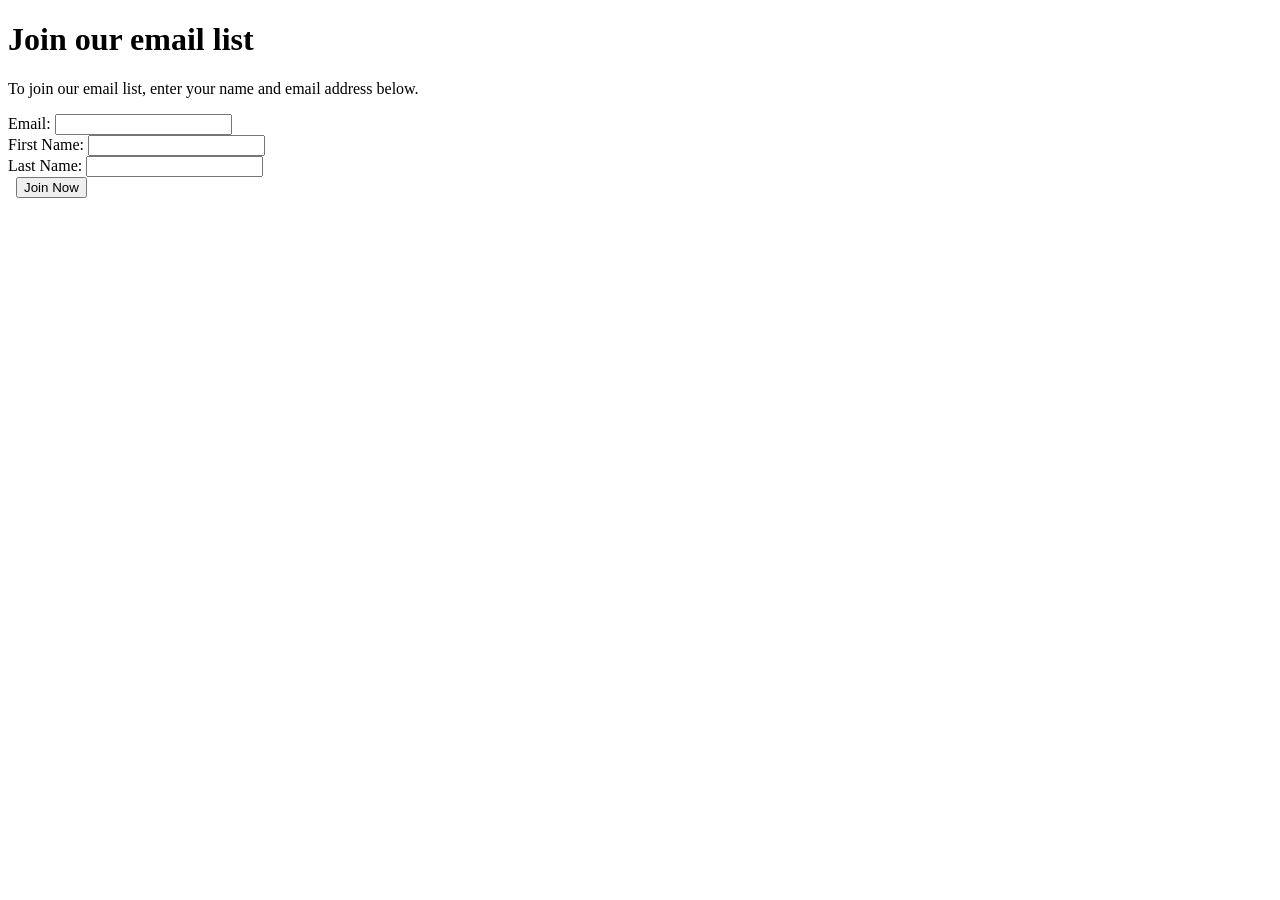
==== src/main/webapp/index.html @ df85158b "Thêm tất cả file dự án" ====
<!DOCTYPE html>
<html>
<head>
    <meta charset="utf-8">
    <title>Murach's Java Servlets and JSP</title>
    <link rel="stylesheet" href="styles/main.css" type="text/css"/>
</head>
<body>
    <h1>Join our email list</h1>
    <p>To join our email list, enter your name and email address below.</p>

    <form action="emailList" method="post">
        <input type="hidden" name="action" value="add">

        <label>Email:</label>
        <input type="email" name="email" required><br>

        <label>First Name:</label>
        <input type="text" name="firstName" required><br>

        <label>Last Name:</label>
        <input type="text" name="lastName" required><br>

        <label>&nbsp;</label>
        <input type="submit" value="Join Now" id="submit">
    </form>
</body>
</html>
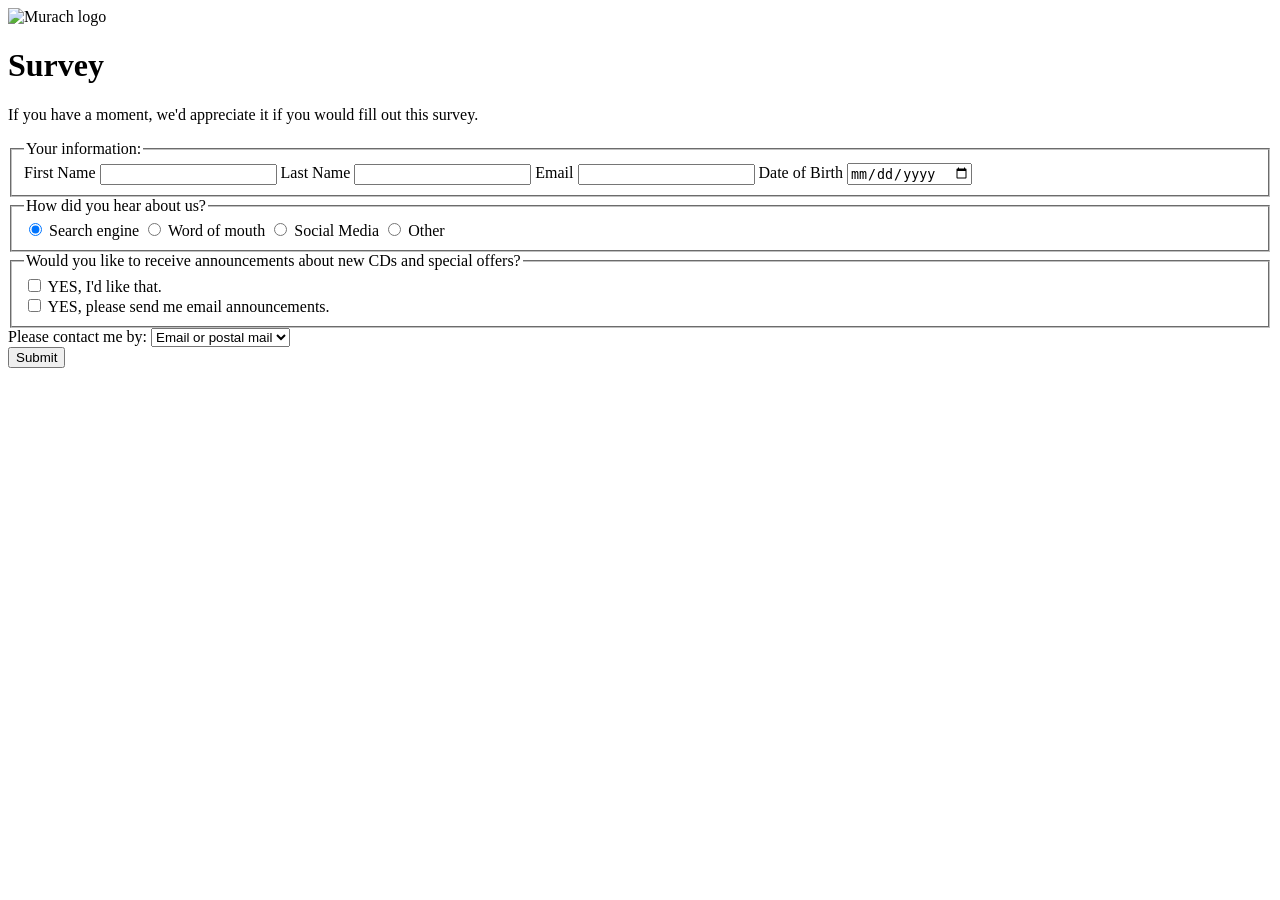
==== commit 075643ab: "Cập nhật mã mới" ====
--- a/src/main/webapp/index.html
+++ b/src/main/webapp/index.html
@@ -1,28 +1,69 @@
 <!DOCTYPE html>
-<html>
+<html lang="en">
 <head>
-    <meta charset="utf-8">
-    <title>Murach's Java Servlets and JSP</title>
-    <link rel="stylesheet" href="styles/main.css" type="text/css"/>
+    <meta charset="UTF-8" />
+    <title>Survey</title>
+    <link rel="stylesheet" href="styles/main.css" />
 </head>
 <body>
-    <h1>Join our email list</h1>
-    <p>To join our email list, enter your name and email address below.</p>
+<div class="topbar"></div>
+<header class="brand">
+    <!-- Nếu bạn đã chép ảnh vào webapp/images/, đổi src bên dưới thành images/murach-logo.png -->
+    <img src="src/main/webapp/image/murach-logo.png" alt="Murach logo">
+</header>
 
-    <form action="emailList" method="post">
-        <input type="hidden" name="action" value="add">
+<main class="container">
+    <h1>Survey</h1>
+    <p class="lead">If you have a moment, we'd appreciate it if you would fill out this survey.</p>
 
-        <label>Email:</label>
-        <input type="email" name="email" required><br>
+    <form action="emailList" method="post" class="form-card">
+        <fieldset>
+            <legend>Your information:</legend>
 
-        <label>First Name:</label>
-        <input type="text" name="firstName" required><br>
+            <label for="firstName">First Name</label>
+            <input id="firstName" name="firstName" type="text" required>
 
-        <label>Last Name:</label>
-        <input type="text" name="lastName" required><br>
+            <label for="lastName">Last Name</label>
+            <input id="lastName" name="lastName" type="text" required>
 
-        <label>&nbsp;</label>
-        <input type="submit" value="Join Now" id="submit">
+            <label for="email">Email</label>
+            <input id="email" name="email" type="email" required>
+
+            <label for="dob">Date of Birth</label>
+            <input id="dob" name="dob" type="date" placeholder="dd/mm/yyyy">
+        </fieldset>
+
+        <fieldset>
+            <legend>How did you hear about us?</legend>
+            <div class="inline-group">
+                <label><input type="radio" name="hearAbout" value="Search engine" checked> Search engine</label>
+                <label><input type="radio" name="hearAbout" value="Word of mouth"> Word of mouth</label>
+                <label><input type="radio" name="hearAbout" value="Social Media"> Social Media</label>
+                <label><input type="radio" name="hearAbout" value="Other"> Other</label>
+            </div>
+        </fieldset>
+
+        <fieldset>
+            <legend>Would you like to receive announcements about new CDs and special offers?</legend>
+            <div class="opt-block">
+                <label><input type="checkbox" name="receiveCds" value="yes"> YES, I'd like that.</label>
+            </div>
+            <div class="opt-block">
+                <label><input type="checkbox" name="receiveEmails" value="yes"> YES, please send me email announcements.</label>
+            </div>
+        </fieldset>
+
+        <label for="contactBy">Please contact me by:</label>
+        <select id="contactBy" name="contactBy">
+            <option>Email or postal mail</option>
+            <option>Email only</option>
+            <option>Postal mail only</option>
+        </select>
+
+        <div class="actions">
+            <button type="submit">Submit</button>
+        </div>
     </form>
+</main>
 </body>
 </html>
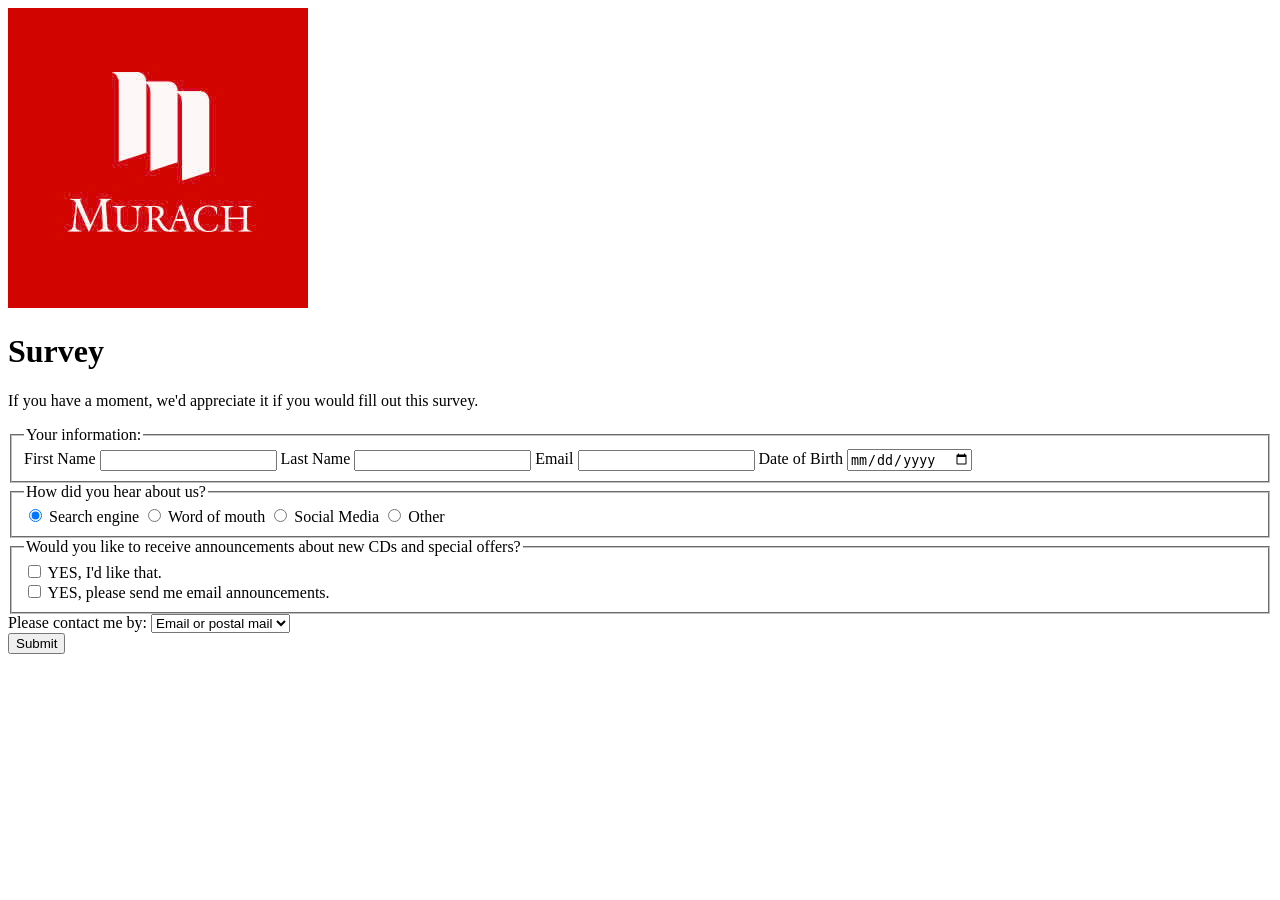
==== commit be1939c9: "Cập nhật mã mới" ====
--- a/src/main/webapp/index.html
+++ b/src/main/webapp/index.html
@@ -9,7 +9,7 @@
 <div class="topbar"></div>
 <header class="brand">
     <!-- Nếu bạn đã chép ảnh vào webapp/images/, đổi src bên dưới thành images/murach-logo.png -->
-    <img src="src/main/webapp/image/murach-logo.png" alt="Murach logo">
+    <img src="images/murach-logo.png" alt="Murach logo">
 </header>
 
 <main class="container">
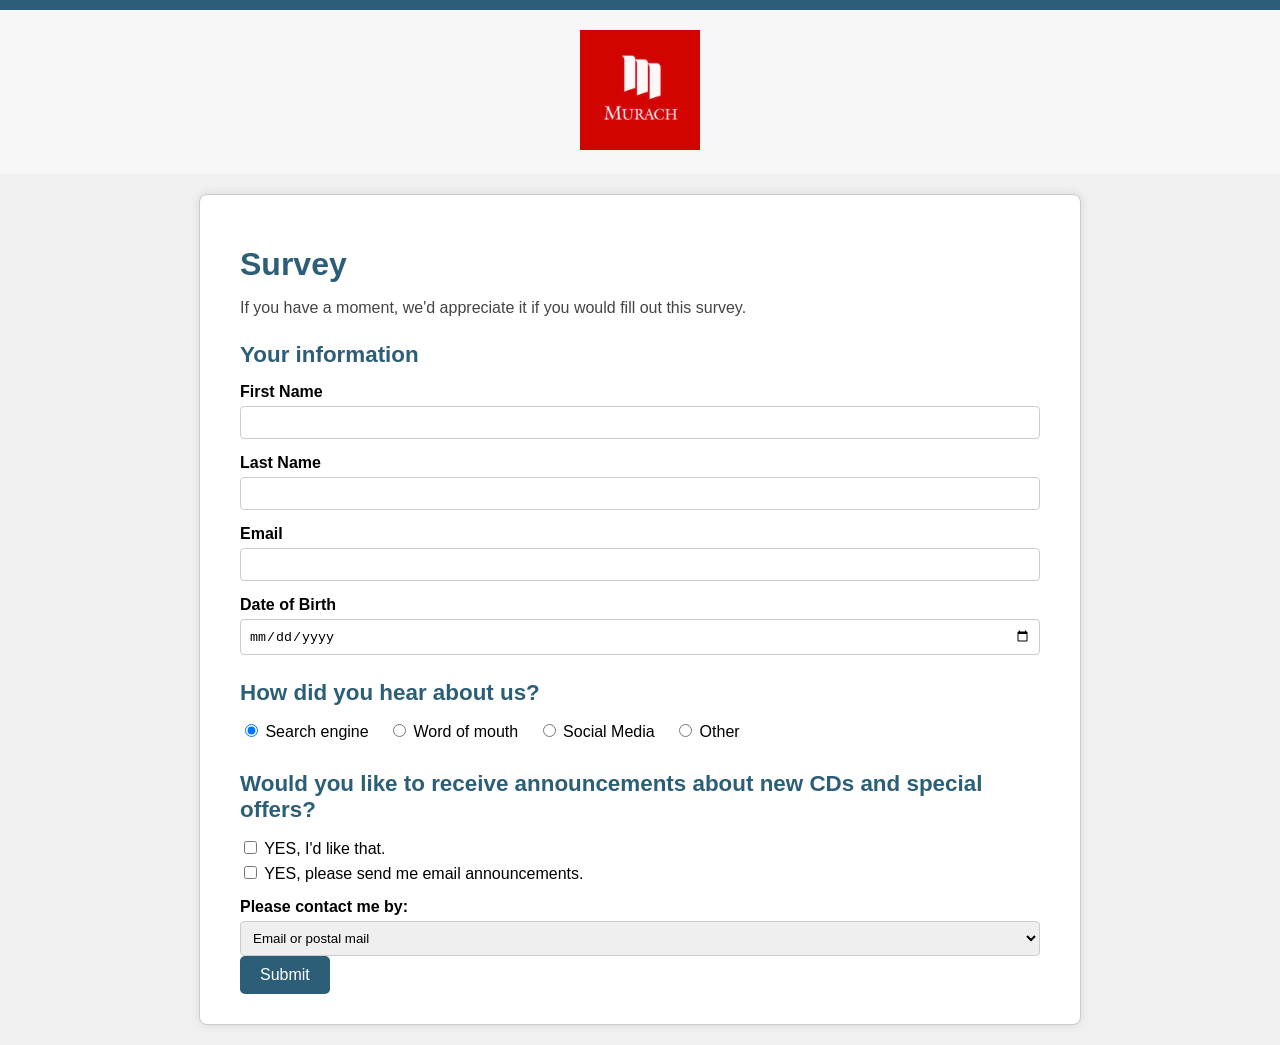
==== commit 521f930b: "Cập nhật mã mới" ====
--- a/src/main/webapp/index.html
+++ b/src/main/webapp/index.html
@@ -2,66 +2,73 @@
 <html lang="en">
 <head>
     <meta charset="UTF-8" />
+    <meta name="viewport" content="width=device-width, initial-scale=1.0">
     <title>Survey</title>
     <link rel="stylesheet" href="styles/main.css" />
+    <link href="https://fonts.googleapis.com/css2?family=Roboto:wght@300;400;700&display=swap" rel="stylesheet">
 </head>
 <body>
 <div class="topbar"></div>
 <header class="brand">
-    <!-- Nếu bạn đã chép ảnh vào webapp/images/, đổi src bên dưới thành images/murach-logo.png -->
     <img src="images/murach-logo.png" alt="Murach logo">
 </header>
 
 <main class="container">
-    <h1>Survey</h1>
-    <p class="lead">If you have a moment, we'd appreciate it if you would fill out this survey.</p>
+    <div class="survey-header">
+        <h1>Survey</h1>
+        <p class="lead">If you have a moment, we'd appreciate it if you would fill out this survey.</p>
+    </div>
 
-    <form action="emailList" method="post" class="form-card">
-        <fieldset>
-            <legend>Your information:</legend>
+    <form action="emailList" method="post">
+        <section class="form-section">
+            <h2>Your information</h2>
+            <div class="form-group">
+                <label for="firstName">First Name</label>
+                <input id="firstName" name="firstName" type="text" required>
+            </div>
+            <div class="form-group">
+                <label for="lastName">Last Name</label>
+                <input id="lastName" name="lastName" type="text" required>
+            </div>
+            <div class="form-group">
+                <label for="email">Email</label>
+                <input id="email" name="email" type="email" required>
+            </div>
+            <div class="form-group">
+                <label for="dob">Date of Birth</label>
+                <input id="dob" name="dob" type="date">
+            </div>
+        </section>
 
-            <label for="firstName">First Name</label>
-            <input id="firstName" name="firstName" type="text" required>
+        <section class="form-section">
+            <h2>How did you hear about us?</h2>
+            <div class="radio-group">
+                <label class="radio-label"><input type="radio" name="hearAbout" value="Search engine" checked> Search engine</label>
+                <label class="radio-label"><input type="radio" name="hearAbout" value="Word of mouth"> Word of mouth</label>
+                <label class="radio-label"><input type="radio" name="hearAbout" value="Social Media"> Social Media</label>
+                <label class="radio-label"><input type="radio" name="hearAbout" value="Other"> Other</label>
+            </div>
+        </section>
 
-            <label for="lastName">Last Name</label>
-            <input id="lastName" name="lastName" type="text" required>
+        <section class="form-section">
+            <h2>Would you like to receive announcements about new CDs and special offers?</h2>
+            <div class="checkbox-group">
+                <label class="checkbox-label"><input type="checkbox" name="receiveCds" value="yes"> YES, I'd like that.</label>
+                <label class="checkbox-label"><input type="checkbox" name="receiveEmails" value="yes"> YES, please send me email announcements.</label>
+            </div>
+        </section>
 
-            <label for="email">Email</label>
-            <input id="email" name="email" type="email" required>
-
-            <label for="dob">Date of Birth</label>
-            <input id="dob" name="dob" type="date" placeholder="dd/mm/yyyy">
-        </fieldset>
-
-        <fieldset>
-            <legend>How did you hear about us?</legend>
-            <div class="inline-group">
-                <label><input type="radio" name="hearAbout" value="Search engine" checked> Search engine</label>
-                <label><input type="radio" name="hearAbout" value="Word of mouth"> Word of mouth</label>
-                <label><input type="radio" name="hearAbout" value="Social Media"> Social Media</label>
-                <label><input type="radio" name="hearAbout" value="Other"> Other</label>
-            </div>
-        </fieldset>
-
-        <fieldset>
-            <legend>Would you like to receive announcements about new CDs and special offers?</legend>
-            <div class="opt-block">
-                <label><input type="checkbox" name="receiveCds" value="yes"> YES, I'd like that.</label>
-            </div>
-            <div class="opt-block">
-                <label><input type="checkbox" name="receiveEmails" value="yes"> YES, please send me email announcements.</label>
-            </div>
-        </fieldset>
-
-        <label for="contactBy">Please contact me by:</label>
-        <select id="contactBy" name="contactBy">
-            <option>Email or postal mail</option>
-            <option>Email only</option>
-            <option>Postal mail only</option>
-        </select>
+        <section class="form-section">
+            <label for="contactBy" class="select-label">Please contact me by:</label>
+            <select id="contactBy" name="contactBy" class="custom-select">
+                <option>Email or postal mail</option>
+                <option>Email only</option>
+                <option>Postal mail only</option>
+            </select>
+        </section>
 
         <div class="actions">
-            <button type="submit">Submit</button>
+            <input type="submit" value="Submit" class="submit-button">
         </div>
     </form>
 </main>
--- a/src/main/webapp/styles/main.css
+++ b/src/main/webapp/styles/main.css
@@ -0,0 +1,113 @@
+/* Body and container */
+body {
+    font-family: Arial, sans-serif;
+    background-color: #f0f0f0;
+    margin: 0;
+    padding: 0;
+}
+
+.topbar {
+    background-color: #2c5f77;
+    height: 10px;
+}
+
+.brand {
+    text-align: center;
+    padding: 20px;
+    background-color: #f7f7f7;
+}
+
+.brand img {
+    max-width: 120px;
+}
+
+.container {
+    max-width: 800px;
+    margin: 20px auto;
+    background-color: #fff;
+    padding: 30px 40px;
+    border: 1px solid #ccc;
+    border-radius: 8px;
+    box-shadow: 0 0 10px rgba(0, 0, 0, 0.1);
+}
+
+/* Headings */
+h1 {
+    color: #2c5f77;
+    font-size: 2em;
+    margin-bottom: 10px;
+}
+
+p.lead {
+    color: #444;
+    margin-bottom: 25px;
+}
+
+h2 {
+    color: #2c5f77;
+    font-size: 1.4em;
+    margin-top: 25px;
+    margin-bottom: 15px;
+}
+
+/* Form groups */
+.form-group {
+    margin-bottom: 15px;
+}
+
+label {
+    display: block;
+    margin-bottom: 5px;
+    font-weight: bold;
+}
+
+input[type="text"],
+input[type="email"],
+input[type="date"],
+select {
+    width: 100%;
+    padding: 8px;
+    border: 1px solid #ccc;
+    border-radius: 4px;
+    box-sizing: border-box;
+}
+
+/* Radio buttons */
+.radio-group {
+    margin-bottom: 15px;
+}
+
+.radio-label {
+    display: inline-block;
+    margin-right: 15px;
+    font-weight: normal;
+}
+
+/* Checkboxes */
+.checkbox-group {
+    margin-bottom: 15px;
+}
+
+.checkbox-label {
+    display: block;
+    font-weight: normal;
+    margin-bottom: 5px;
+}
+
+/* Button */
+button[type="submit"],
+.submit-button {
+    background-color: #2c5f77;
+    color: #fff;
+    padding: 10px 20px;
+    border: none;
+    border-radius: 5px;
+    font-size: 1em;
+    cursor: pointer;
+    transition: background-color 0.3s;
+}
+
+button[type="submit"]:hover,
+.submit-button:hover {
+    background-color: #1a3a46;
+}
